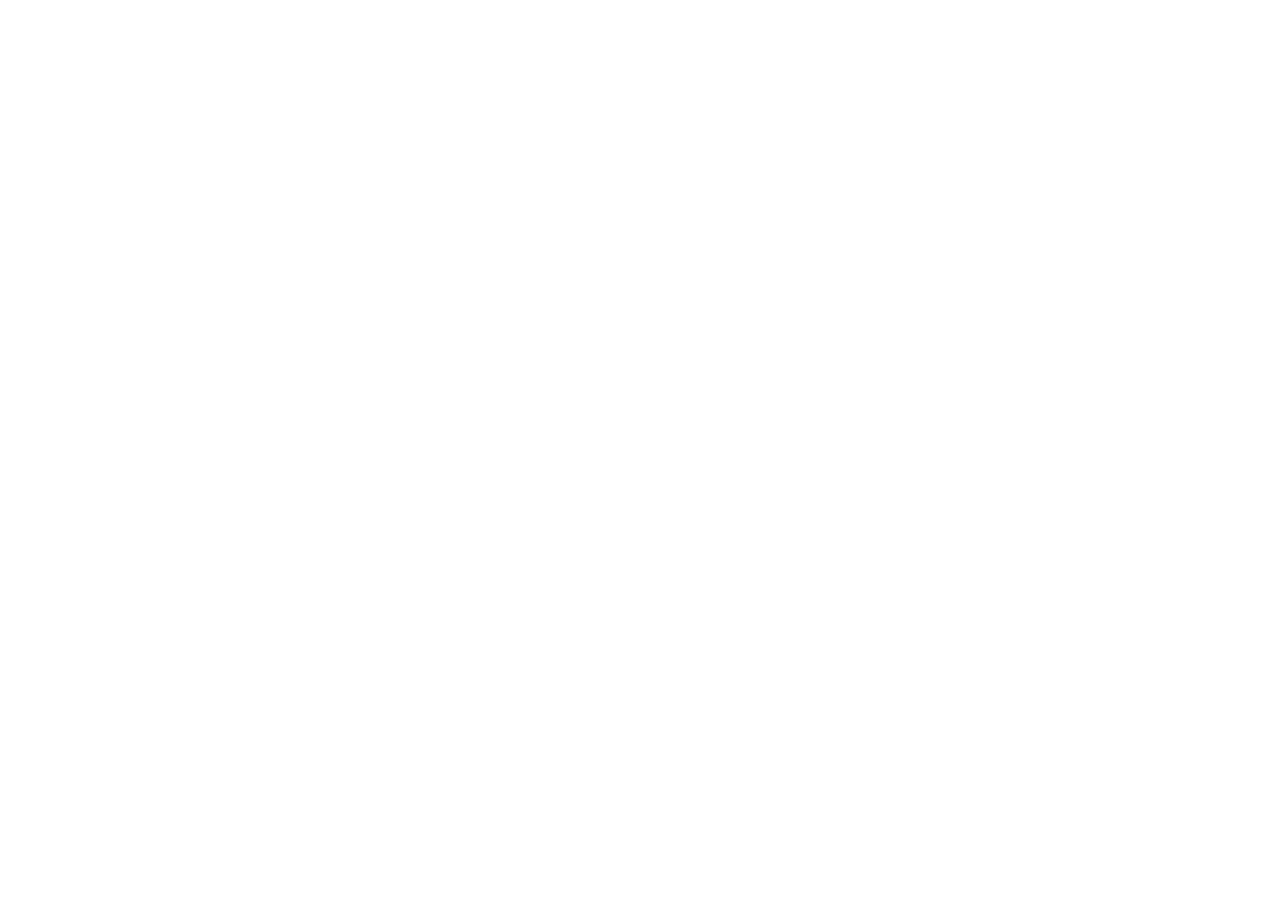
==== login.html @ c689cce9 "index" ====
<!DOCTYPE html>
<html lang="en">
<head>
    <meta charset="UTF-8">
    <meta name="viewport" content="width=device-width, initial-scale=1.0">
    <title>Document</title>
</head>
<body>
    
</body>
</html>
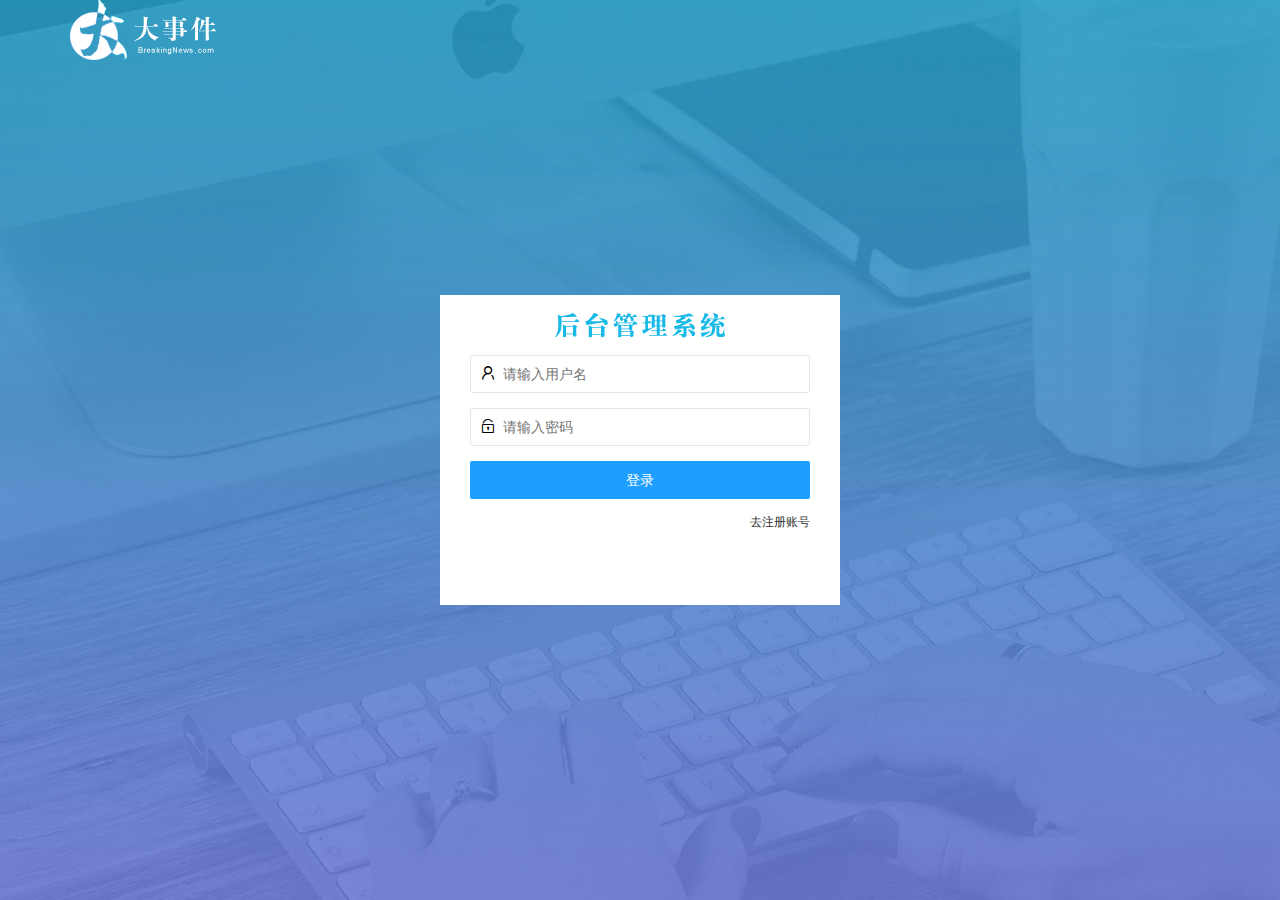
==== commit 3346f9ba: "完成了登录与注册功能" ====
--- a/login.html
+++ b/login.html
@@ -1,11 +1,96 @@
 <!DOCTYPE html>
 <html lang="en">
+
 <head>
     <meta charset="UTF-8">
     <meta name="viewport" content="width=device-width, initial-scale=1.0">
-    <title>Document</title>
+    <title>大事件-登录/注册</title>
+    <!-- 导入layUI文件 -->
+    <link rel="stylesheet" href="./assets/lib/layui/css/layui.css">
+    <!-- 导入自己的css样式 -->
+    <link rel="stylesheet" href="./assets/css/login.css">
+ 
 </head>
+
 <body>
-    
+    <!-- 头部LOGO区域 -->
+    <div class="layui-main">
+        <img src="/assets/images/logo.png" alt="">
+    </div>
+    <!-- 登录注册区域 -->
+    <div class="loginAndRegbox">
+        <div class="title-box"></div>
+        <!-- 登录的div -->
+        <div class="login-box">
+            <!-- 登录的表单 -->
+            <form class="layui-form" id="form_login">
+                <!-- 用户名 -->
+                <div class="layui-form-item">
+                    <i class="layui-icon layui-icon-username"></i>
+                    <input type="text" name="username" required lay-verify="required" placeholder="请输入用户名"
+                        autocomplete="off" class="layui-input" />
+                </div>
+                <!-- 密码 -->
+                <div class="layui-form-item">
+                    <i class="layui-icon layui-icon-password"></i>
+                    <input type="password" name="password" required lay-verify="required|pwd" placeholder="请输入密码"
+                        autocomplete="off" class="layui-input" />
+                </div>
+                <!-- 登录按钮 -->
+                <div class="layui-form-item">
+                    <!-- 注意：表单提交按钮和普通按钮的区别，就是 lay-submit 属性 -->
+                    <button class="layui-btn layui-btn-fluid layui-btn-normal" lay-submit>登录</button>
+                </div>
+                <div class="layui-form-item links">
+                    <a href="javascript:;" id="link_reg">去注册账号</a>
+                </div>
+            </form>
+           
+        </div>
+        <!-- 注册的div -->
+        <div class="reg-box">
+            <!-- 注册的表单 -->
+            <form class="layui-form" id="form_reg">
+                <!-- 用户名 -->
+                <div class="layui-form-item">
+                    <i class="layui-icon layui-icon-username"></i>
+                    <input type="text" name="username" required lay-verify="required" placeholder="请输入用户名"
+                        autocomplete="off" class="layui-input" />
+                </div>
+                <!-- 密码 -->
+                <div class="layui-form-item">
+                    <i class="layui-icon layui-icon-password"></i>
+                    <input type="password" name="password" required lay-verify="required|pwd" placeholder="请输入密码"
+                        autocomplete="off" class="layui-input" />
+                </div>
+                <!-- 确认密码 -->
+                <div class="layui-form-item">
+                    <i class="layui-icon layui-icon-password"></i>
+                    <input type="password" name="repassword" required lay-verify="required|pwd|repwd" placeholder="再次确认密码"
+                        autocomplete="off" class="layui-input" />
+                </div>
+                <!-- 注册按钮 -->
+                <div class="layui-form-item">
+                    <!-- 注意：表单提交按钮和普通按钮的区别，就是 lay-submit 属性 -->
+                    <button class="layui-btn layui-btn-fluid layui-btn-normal" lay-submit>注册</button>
+                </div>
+                <div class="layui-form-item links">
+                    <a href="javascript:;" id="link_login">去登录账号</a>
+                </div>
+            </form>
+            
+
+        </div>
+    </div>
+
+       <!-- 导入jquery文件 -->
+       <script src="./assets/lib/jquery.js"></script>
+       <!-- 导入自己写的js文件 -->
+       <script src="./assets/js/login.js"></script>
+       <!-- 导入layui的js文件 -->
+       <script src="./assets/lib/layui/layui.all.js"></script>
+       <!-- 导入baseAPI.js文件 -->
+       <script src="./assets/js/baseAPI.js"></script>
 </body>
+
 </html>--- a/assets/lib/layui/css/layui.css
+++ b/assets/lib/layui/css/layui.css
@@ -0,0 +1,2 @@
+/** layui-v2.5.5 MIT License By https://www.layui.com */
+ .layui-inline,img{display:inline-block;vertical-align:middle}h1,h2,h3,h4,h5,h6{font-weight:400}.layui-edge,.layui-header,.layui-inline,.layui-main{position:relative}.layui-body,.layui-edge,.layui-elip{overflow:hidden}.layui-btn,.layui-edge,.layui-inline,img{vertical-align:middle}.layui-btn,.layui-disabled,.layui-icon,.layui-unselect{-moz-user-select:none;-webkit-user-select:none;-ms-user-select:none}.layui-elip,.layui-form-checkbox span,.layui-form-pane .layui-form-label{text-overflow:ellipsis;white-space:nowrap}.layui-breadcrumb,.layui-tree-btnGroup{visibility:hidden}blockquote,body,button,dd,div,dl,dt,form,h1,h2,h3,h4,h5,h6,input,li,ol,p,pre,td,textarea,th,ul{margin:0;padding:0;-webkit-tap-highlight-color:rgba(0,0,0,0)}a:active,a:hover{outline:0}img{border:none}li{list-style:none}table{border-collapse:collapse;border-spacing:0}h4,h5,h6{font-size:100%}button,input,optgroup,option,select,textarea{font-family:inherit;font-size:inherit;font-style:inherit;font-weight:inherit;outline:0}pre{white-space:pre-wrap;white-space:-moz-pre-wrap;white-space:-pre-wrap;white-space:-o-pre-wrap;word-wrap:break-word}body{line-height:24px;font:14px Helvetica Neue,Helvetica,PingFang SC,Tahoma,Arial,sans-serif}hr{height:1px;margin:10px 0;border:0;clear:both}a{color:#333;text-decoration:none}a:hover{color:#777}a cite{font-style:normal;*cursor:pointer}.layui-border-box,.layui-border-box *{box-sizing:border-box}.layui-box,.layui-box *{box-sizing:content-box}.layui-clear{clear:both;*zoom:1}.layui-clear:after{content:'\20';clear:both;*zoom:1;display:block;height:0}.layui-inline{*display:inline;*zoom:1}.layui-edge{display:inline-block;width:0;height:0;border-width:6px;border-style:dashed;border-color:transparent}.layui-edge-top{top:-4px;border-bottom-color:#999;border-bottom-style:solid}.layui-edge-right{border-left-color:#999;border-left-style:solid}.layui-edge-bottom{top:2px;border-top-color:#999;border-top-style:solid}.layui-edge-left{border-right-color:#999;border-right-style:solid}.layui-disabled,.layui-disabled:hover{color:#d2d2d2!important;cursor:not-allowed!important}.layui-circle{border-radius:100%}.layui-show{display:block!important}.layui-hide{display:none!important}@font-face{font-family:layui-icon;src:url(../font/iconfont.eot?v=250);src:url(../font/iconfont.eot?v=250#iefix) format('embedded-opentype'),url(../font/iconfont.woff2?v=250) format('woff2'),url(../font/iconfont.woff?v=250) format('woff'),url(../font/iconfont.ttf?v=250) format('truetype'),url(../font/iconfont.svg?v=250#layui-icon) format('svg')}.layui-icon{font-family:layui-icon!important;font-size:16px;font-style:normal;-webkit-font-smoothing:antialiased;-moz-osx-font-smoothing:grayscale}.layui-icon-reply-fill:before{content:"\e611"}.layui-icon-set-fill:before{content:"\e614"}.layui-icon-menu-fill:before{content:"\e60f"}.layui-icon-search:before{content:"\e615"}.layui-icon-share:before{content:"\e641"}.layui-icon-set-sm:before{content:"\e620"}.layui-icon-engine:before{content:"\e628"}.layui-icon-close:before{content:"\1006"}.layui-icon-close-fill:before{content:"\1007"}.layui-icon-chart-screen:before{content:"\e629"}.layui-icon-star:before{content:"\e600"}.layui-icon-circle-dot:before{content:"\e617"}.layui-icon-chat:before{content:"\e606"}.layui-icon-release:before{content:"\e609"}.layui-icon-list:before{content:"\e60a"}.layui-icon-chart:before{content:"\e62c"}.layui-icon-ok-circle:before{content:"\1005"}.layui-icon-layim-theme:before{content:"\e61b"}.layui-icon-table:before{content:"\e62d"}.layui-icon-right:before{content:"\e602"}.layui-icon-left:before{content:"\e603"}.layui-icon-cart-simple:before{content:"\e698"}.layui-icon-face-cry:before{content:"\e69c"}.layui-icon-face-smile:before{content:"\e6af"}.layui-icon-survey:before{content:"\e6b2"}.layui-icon-tree:before{content:"\e62e"}.layui-icon-upload-circle:before{content:"\e62f"}.layui-icon-add-circle:before{content:"\e61f"}.layui-icon-download-circle:before{content:"\e601"}.layui-icon-templeate-1:before{content:"\e630"}.layui-icon-util:before{content:"\e631"}.layui-icon-face-surprised:before{content:"\e664"}.layui-icon-edit:before{content:"\e642"}.layui-icon-speaker:before{content:"\e645"}.layui-icon-down:before{content:"\e61a"}.layui-icon-file:before{content:"\e621"}.layui-icon-layouts:before{content:"\e632"}.layui-icon-rate-half:before{content:"\e6c9"}.layui-icon-add-circle-fine:before{content:"\e608"}.layui-icon-prev-circle:before{content:"\e633"}.layui-icon-read:before{content:"\e705"}.layui-icon-404:before{content:"\e61c"}.layui-icon-carousel:before{content:"\e634"}.layui-icon-help:before{content:"\e607"}.layui-icon-code-circle:before{content:"\e635"}.layui-icon-water:before{content:"\e636"}.layui-icon-username:before{content:"\e66f"}.layui-icon-find-fill:before{content:"\e670"}.layui-icon-about:before{content:"\e60b"}.layui-icon-location:before{content:"\e715"}.layui-icon-up:before{content:"\e619"}.layui-icon-pause:before{content:"\e651"}.layui-icon-date:before{content:"\e637"}.layui-icon-layim-uploadfile:before{content:"\e61d"}.layui-icon-delete:before{content:"\e640"}.layui-icon-play:before{content:"\e652"}.layui-icon-top:before{content:"\e604"}.layui-icon-friends:before{content:"\e612"}.layui-icon-refresh-3:before{content:"\e9aa"}.layui-icon-ok:before{content:"\e605"}.layui-icon-layer:before{content:"\e638"}.layui-icon-face-smile-fine:before{content:"\e60c"}.layui-icon-dollar:before{content:"\e659"}.layui-icon-group:before{content:"\e613"}.layui-icon-layim-download:before{content:"\e61e"}.layui-icon-picture-fine:before{content:"\e60d"}.layui-icon-link:before{content:"\e64c"}.layui-icon-diamond:before{content:"\e735"}.layui-icon-log:before{content:"\e60e"}.layui-icon-rate-solid:before{content:"\e67a"}.layui-icon-fonts-del:before{content:"\e64f"}.layui-icon-unlink:before{content:"\e64d"}.layui-icon-fonts-clear:before{content:"\e639"}.layui-icon-triangle-r:before{content:"\e623"}.layui-icon-circle:before{content:"\e63f"}.layui-icon-radio:before{content:"\e643"}.layui-icon-align-center:before{content:"\e647"}.layui-icon-align-right:before{content:"\e648"}.layui-icon-align-left:before{content:"\e649"}.layui-icon-loading-1:before{content:"\e63e"}.layui-icon-return:before{content:"\e65c"}.layui-icon-fonts-strong:before{content:"\e62b"}.layui-icon-upload:before{content:"\e67c"}.layui-icon-dialogue:before{content:"\e63a"}.layui-icon-video:before{content:"\e6ed"}.layui-icon-headset:before{content:"\e6fc"}.layui-icon-cellphone-fine:before{content:"\e63b"}.layui-icon-add-1:before{content:"\e654"}.layui-icon-face-smile-b:before{content:"\e650"}.layui-icon-fonts-html:before{content:"\e64b"}.layui-icon-form:before{content:"\e63c"}.layui-icon-cart:before{content:"\e657"}.layui-icon-camera-fill:before{content:"\e65d"}.layui-icon-tabs:before{content:"\e62a"}.layui-icon-fonts-code:before{content:"\e64e"}.layui-icon-fire:before{content:"\e756"}.layui-icon-set:before{content:"\e716"}.layui-icon-fonts-u:before{content:"\e646"}.layui-icon-triangle-d:before{content:"\e625"}.layui-icon-tips:before{content:"\e702"}.layui-icon-picture:before{content:"\e64a"}.layui-icon-more-vertical:before{content:"\e671"}.layui-icon-flag:before{content:"\e66c"}.layui-icon-loading:before{content:"\e63d"}.layui-icon-fonts-i:before{content:"\e644"}.layui-icon-refresh-1:before{content:"\e666"}.layui-icon-rmb:before{content:"\e65e"}.layui-icon-home:before{content:"\e68e"}.layui-icon-user:before{content:"\e770"}.layui-icon-notice:before{content:"\e667"}.layui-icon-login-weibo:before{content:"\e675"}.layui-icon-voice:before{content:"\e688"}.layui-icon-upload-drag:before{content:"\e681"}.layui-icon-login-qq:before{content:"\e676"}.layui-icon-snowflake:before{content:"\e6b1"}.layui-icon-file-b:before{content:"\e655"}.layui-icon-template:before{content:"\e663"}.layui-icon-auz:before{content:"\e672"}.layui-icon-console:before{content:"\e665"}.layui-icon-app:before{content:"\e653"}.layui-icon-prev:before{content:"\e65a"}.layui-icon-website:before{content:"\e7ae"}.layui-icon-next:before{content:"\e65b"}.layui-icon-component:before{content:"\e857"}.layui-icon-more:before{content:"\e65f"}.layui-icon-login-wechat:before{content:"\e677"}.layui-icon-shrink-right:before{content:"\e668"}.layui-icon-spread-left:before{content:"\e66b"}.layui-icon-camera:before{content:"\e660"}.layui-icon-note:before{content:"\e66e"}.layui-icon-refresh:before{content:"\e669"}.layui-icon-female:before{content:"\e661"}.layui-icon-male:before{content:"\e662"}.layui-icon-password:before{content:"\e673"}.layui-icon-senior:before{content:"\e674"}.layui-icon-theme:before{content:"\e66a"}.layui-icon-tread:before{content:"\e6c5"}.layui-icon-praise:before{content:"\e6c6"}.layui-icon-star-fill:before{content:"\e658"}.layui-icon-rate:before{content:"\e67b"}.layui-icon-template-1:before{content:"\e656"}.layui-icon-vercode:before{content:"\e679"}.layui-icon-cellphone:before{content:"\e678"}.layui-icon-screen-full:before{content:"\e622"}.layui-icon-screen-restore:before{content:"\e758"}.layui-icon-cols:before{content:"\e610"}.layui-icon-export:before{content:"\e67d"}.layui-icon-print:before{content:"\e66d"}.layui-icon-slider:before{content:"\e714"}.layui-icon-addition:before{content:"\e624"}.layui-icon-subtraction:before{content:"\e67e"}.layui-icon-service:before{content:"\e626"}.layui-icon-transfer:before{content:"\e691"}.layui-main{width:1140px;margin:0 auto}.layui-header{z-index:1000;height:60px}.layui-header a:hover{transition:all .5s;-webkit-transition:all .5s}.layui-side{position:fixed;left:0;top:0;bottom:0;z-index:999;width:200px;overflow-x:hidden}.layui-side-scroll{position:relative;width:220px;height:100%;overflow-x:hidden}.layui-body{position:absolute;left:200px;right:0;top:0;bottom:0;z-index:998;width:auto;overflow-y:auto;box-sizing:border-box}.layui-layout-body{overflow:hidden}.layui-layout-admin .layui-header{background-color:#23262E}.layui-layout-admin .layui-side{top:60px;width:200px;overflow-x:hidden}.layui-layout-admin .layui-body{position:fixed;top:60px;bottom:44px}.layui-layout-admin .layui-main{width:auto;margin:0 15px}.layui-layout-admin .layui-footer{position:fixed;left:200px;right:0;bottom:0;height:44px;line-height:44px;padding:0 15px;background-color:#eee}.layui-layout-admin .layui-logo{position:absolute;left:0;top:0;width:200px;height:100%;line-height:60px;text-align:center;color:#009688;font-size:16px}.layui-layout-admin .layui-header .layui-nav{background:0 0}.layui-layout-left{position:absolute!important;left:200px;top:0}.layui-layout-right{position:absolute!important;right:0;top:0}.layui-container{position:relative;margin:0 auto;padding:0 15px;box-sizing:border-box}.layui-fluid{position:relative;margin:0 auto;padding:0 15px}.layui-row:after,.layui-row:before{content:'';display:block;clear:both}.layui-col-lg1,.layui-col-lg10,.layui-col-lg11,.layui-col-lg12,.layui-col-lg2,.layui-col-lg3,.layui-col-lg4,.layui-col-lg5,.layui-col-lg6,.layui-col-lg7,.layui-col-lg8,.layui-col-lg9,.layui-col-md1,.layui-col-md10,.layui-col-md11,.layui-col-md12,.layui-col-md2,.layui-col-md3,.layui-col-md4,.layui-col-md5,.layui-col-md6,.layui-col-md7,.layui-col-md8,.layui-col-md9,.layui-col-sm1,.layui-col-sm10,.layui-col-sm11,.layui-col-sm12,.layui-col-sm2,.layui-col-sm3,.layui-col-sm4,.layui-col-sm5,.layui-col-sm6,.layui-col-sm7,.layui-col-sm8,.layui-col-sm9,.layui-col-xs1,.layui-col-xs10,.layui-col-xs11,.layui-col-xs12,.layui-col-xs2,.layui-col-xs3,.layui-col-xs4,.layui-col-xs5,.layui-col-xs6,.layui-col-xs7,.layui-col-xs8,.layui-col-xs9{position:relative;display:block;box-sizing:border-box}.layui-col-xs1,.layui-col-xs10,.layui-col-xs11,.layui-col-xs12,.layui-col-xs2,.layui-col-xs3,.layui-col-xs4,.layui-col-xs5,.layui-col-xs6,.layui-col-xs7,.layui-col-xs8,.layui-col-xs9{float:left}.layui-col-xs1{width:8.33333333%}.layui-col-xs2{width:16.66666667%}.layui-col-xs3{width:25%}.layui-col-xs4{width:33.33333333%}.layui-col-xs5{width:41.66666667%}.layui-col-xs6{width:50%}.layui-col-xs7{width:58.33333333%}.layui-col-xs8{width:66.66666667%}.layui-col-xs9{width:75%}.layui-col-xs10{width:83.33333333%}.layui-col-xs11{width:91.66666667%}.layui-col-xs12{width:100%}.layui-col-xs-offset1{margin-left:8.33333333%}.layui-col-xs-offset2{margin-left:16.66666667%}.layui-col-xs-offset3{margin-left:25%}.layui-col-xs-offset4{margin-left:33.33333333%}.layui-col-xs-offset5{margin-left:41.66666667%}.layui-col-xs-offset6{margin-left:50%}.layui-col-xs-offset7{margin-left:58.33333333%}.layui-col-xs-offset8{margin-left:66.66666667%}.layui-col-xs-offset9{margin-left:75%}.layui-col-xs-offset10{margin-left:83.33333333%}.layui-col-xs-offset11{margin-left:91.66666667%}.layui-col-xs-offset12{margin-left:100%}@media screen and (max-width:768px){.layui-hide-xs{display:none!important}.layui-show-xs-block{display:block!important}.layui-show-xs-inline{display:inline!important}.layui-show-xs-inline-block{display:inline-block!important}}@media screen and (min-width:768px){.layui-container{width:750px}.layui-hide-sm{display:none!important}.layui-show-sm-block{display:block!important}.layui-show-sm-inline{display:inline!important}.layui-show-sm-inline-block{display:inline-block!important}.layui-col-sm1,.layui-col-sm10,.layui-col-sm11,.layui-col-sm12,.layui-col-sm2,.layui-col-sm3,.layui-col-sm4,.layui-col-sm5,.layui-col-sm6,.layui-col-sm7,.layui-col-sm8,.layui-col-sm9{float:left}.layui-col-sm1{width:8.33333333%}.layui-col-sm2{width:16.66666667%}.layui-col-sm3{width:25%}.layui-col-sm4{width:33.33333333%}.layui-col-sm5{width:41.66666667%}.layui-col-sm6{width:50%}.layui-col-sm7{width:58.33333333%}.layui-col-sm8{width:66.66666667%}.layui-col-sm9{width:75%}.layui-col-sm10{width:83.33333333%}.layui-col-sm11{width:91.66666667%}.layui-col-sm12{width:100%}.layui-col-sm-offset1{margin-left:8.33333333%}.layui-col-sm-offset2{margin-left:16.66666667%}.layui-col-sm-offset3{margin-left:25%}.layui-col-sm-offset4{margin-left:33.33333333%}.layui-col-sm-offset5{margin-left:41.66666667%}.layui-col-sm-offset6{margin-left:50%}.layui-col-sm-offset7{margin-left:58.33333333%}.layui-col-sm-offset8{margin-left:66.66666667%}.layui-col-sm-offset9{margin-left:75%}.layui-col-sm-offset10{margin-left:83.33333333%}.layui-col-sm-offset11{margin-left:91.66666667%}.layui-col-sm-offset12{margin-left:100%}}@media screen and (min-width:992px){.layui-container{width:970px}.layui-hide-md{display:none!important}.layui-show-md-block{display:block!important}.layui-show-md-inline{display:inline!important}.layui-show-md-inline-block{display:inline-block!important}.layui-col-md1,.layui-col-md10,.layui-col-md11,.layui-col-md12,.layui-col-md2,.layui-col-md3,.layui-col-md4,.layui-col-md5,.layui-col-md6,.layui-col-md7,.layui-col-md8,.layui-col-md9{float:left}.layui-col-md1{width:8.33333333%}.layui-col-md2{width:16.66666667%}.layui-col-md3{width:25%}.layui-col-md4{width:33.33333333%}.layui-col-md5{width:41.66666667%}.layui-col-md6{width:50%}.layui-col-md7{width:58.33333333%}.layui-col-md8{width:66.66666667%}.layui-col-md9{width:75%}.layui-col-md10{width:83.33333333%}.layui-col-md11{width:91.66666667%}.layui-col-md12{width:100%}.layui-col-md-offset1{margin-left:8.33333333%}.layui-col-md-offset2{margin-left:16.66666667%}.layui-col-md-offset3{margin-left:25%}.layui-col-md-offset4{margin-left:33.33333333%}.layui-col-md-offset5{margin-left:41.66666667%}.layui-col-md-offset6{margin-left:50%}.layui-col-md-offset7{margin-left:58.33333333%}.layui-col-md-offset8{margin-left:66.66666667%}.layui-col-md-offset9{margin-left:75%}.layui-col-md-offset10{margin-left:83.33333333%}.layui-col-md-offset11{margin-left:91.66666667%}.layui-col-md-offset12{margin-left:100%}}@media screen and (min-width:1200px){.layui-container{width:1170px}.layui-hide-lg{display:none!important}.layui-show-lg-block{display:block!important}.layui-show-lg-inline{display:inline!important}.layui-show-lg-inline-block{display:inline-block!important}.layui-col-lg1,.layui-col-lg10,.layui-col-lg11,.layui-col-lg12,.layui-col-lg2,.layui-col-lg3,.layui-col-lg4,.layui-col-lg5,.layui-col-lg6,.layui-col-lg7,.layui-col-lg8,.layui-col-lg9{float:left}.layui-col-lg1{width:8.33333333%}.layui-col-lg2{width:16.66666667%}.layui-col-lg3{width:25%}.layui-col-lg4{width:33.33333333%}.layui-col-lg5{width:41.66666667%}.layui-col-lg6{width:50%}.layui-col-lg7{width:58.33333333%}.layui-col-lg8{width:66.66666667%}.layui-col-lg9{width:75%}.layui-col-lg10{width:83.33333333%}.layui-col-lg11{width:91.66666667%}.layui-col-lg12{width:100%}.layui-col-lg-offset1{margin-left:8.33333333%}.layui-col-lg-offset2{margin-left:16.66666667%}.layui-col-lg-offset3{margin-left:25%}.layui-col-lg-offset4{margin-left:33.33333333%}.layui-col-lg-offset5{margin-left:41.66666667%}.layui-col-lg-offset6{margin-left:50%}.layui-col-lg-offset7{margin-left:58.33333333%}.layui-col-lg-offset8{margin-left:66.66666667%}.layui-col-lg-offset9{margin-left:75%}.layui-col-lg-offset10{margin-left:83.33333333%}.layui-col-lg-offset11{margin-left:91.66666667%}.layui-col-lg-offset12{margin-left:100%}}.layui-col-space1{margin:-.5px}.layui-col-space1>*{padding:.5px}.layui-col-space3{margin:-1.5px}.layui-col-space3>*{padding:1.5px}.layui-col-space5{margin:-2.5px}.layui-col-space5>*{padding:2.5px}.layui-col-space8{margin:-3.5px}.layui-col-space8>*{padding:3.5px}.layui-col-space10{margin:-5px}.layui-col-space10>*{padding:5px}.layui-col-space12{margin:-6px}.layui-col-space12>*{padding:6px}.layui-col-space15{margin:-7.5px}.layui-col-space15>*{padding:7.5px}.layui-col-space18{margin:-9px}.layui-col-space18>*{padding:9px}.layui-col-space20{margin:-10px}.layui-col-space20>*{padding:10px}.layui-col-space22{margin:-11px}.layui-col-space22>*{padding:11px}.layui-col-space25{margin:-12.5px}.layui-col-space25>*{padding:12.5px}.layui-col-space30{margin:-15px}.layui-col-space30>*{padding:15px}.layui-btn,.layui-input,.layui-select,.layui-textarea,.layui-upload-button{outline:0;-webkit-appearance:none;transition:all .3s;-webkit-transition:all .3s;box-sizing:border-box}.layui-elem-quote{margin-bottom:10px;padding:15px;line-height:22px;border-left:5px solid #009688;border-radius:0 2px 2px 0;background-color:#f2f2f2}.layui-quote-nm{border-style:solid;border-width:1px 1px 1px 5px;background:0 0}.layui-elem-field{margin-bottom:10px;padding:0;border-width:1px;border-style:solid}.layui-elem-field legend{margin-left:20px;padding:0 10px;font-size:20px;font-weight:300}.layui-field-title{margin:10px 0 20px;border-width:1px 0 0}.layui-field-box{padding:10px 15px}.layui-field-title .layui-field-box{padding:10px 0}.layui-progress{position:relative;height:6px;border-radius:20px;background-color:#e2e2e2}.layui-progress-bar{position:absolute;left:0;top:0;width:0;max-width:100%;height:6px;border-radius:20px;text-align:right;background-color:#5FB878;transition:all .3s;-webkit-transition:all .3s}.layui-progress-big,.layui-progress-big .layui-progress-bar{height:18px;line-height:18px}.layui-progress-text{position:relative;top:-20px;line-height:18px;font-size:12px;color:#666}.layui-progress-big .layui-progress-text{position:static;padding:0 10px;color:#fff}.layui-collapse{border-width:1px;border-style:solid;border-radius:2px}.layui-colla-content,.layui-colla-item{border-top-width:1px;border-top-style:solid}.layui-colla-item:first-child{border-top:none}.layui-colla-title{position:relative;height:42px;line-height:42px;padding:0 15px 0 35px;color:#333;background-color:#f2f2f2;cursor:pointer;font-size:14px;overflow:hidden}.layui-colla-content{display:none;padding:10px 15px;line-height:22px;color:#666}.layui-colla-icon{position:absolute;left:15px;top:0;font-size:14px}.layui-card{margin-bottom:15px;border-radius:2px;background-color:#fff;box-shadow:0 1px 2px 0 rgba(0,0,0,.05)}.layui-card:last-child{margin-bottom:0}.layui-card-header{position:relative;height:42px;line-height:42px;padding:0 15px;border-bottom:1px solid #f6f6f6;color:#333;border-radius:2px 2px 0 0;font-size:14px}.layui-bg-black,.layui-bg-blue,.layui-bg-cyan,.layui-bg-green,.layui-bg-orange,.layui-bg-red{color:#fff!important}.layui-card-body{position:relative;padding:10px 15px;line-height:24px}.layui-card-body[pad15]{padding:15px}.layui-card-body[pad20]{padding:20px}.layui-card-body .layui-table{margin:5px 0}.layui-card .layui-tab{margin:0}.layui-panel-window{position:relative;padding:15px;border-radius:0;border-top:5px solid #E6E6E6;background-color:#fff}.layui-auxiliar-moving{position:fixed;left:0;right:0;top:0;bottom:0;width:100%;height:100%;background:0 0;z-index:9999999999}.layui-form-label,.layui-form-mid,.layui-form-select,.layui-input-block,.layui-input-inline,.layui-textarea{position:relative}.layui-bg-red{background-color:#FF5722!important}.layui-bg-orange{background-color:#FFB800!important}.layui-bg-green{background-color:#009688!important}.layui-bg-cyan{background-color:#2F4056!important}.layui-bg-blue{background-color:#1E9FFF!important}.layui-bg-black{background-color:#393D49!important}.layui-bg-gray{background-color:#eee!important;color:#666!important}.layui-badge-rim,.layui-colla-content,.layui-colla-item,.layui-collapse,.layui-elem-field,.layui-form-pane .layui-form-item[pane],.layui-form-pane .layui-form-label,.layui-input,.layui-layedit,.layui-layedit-tool,.layui-quote-nm,.layui-select,.layui-tab-bar,.layui-tab-card,.layui-tab-title,.layui-tab-title .layui-this:after,.layui-textarea{border-color:#e6e6e6}.layui-timeline-item:before,hr{background-color:#e6e6e6}.layui-text{line-height:22px;font-size:14px;color:#666}.layui-text h1,.layui-text h2,.layui-text h3{font-weight:500;color:#333}.layui-text h1{font-size:30px}.layui-text h2{font-size:24px}.layui-text h3{font-size:18px}.layui-text a:not(.layui-btn){color:#01AAED}.layui-text a:not(.layui-btn):hover{text-decoration:underline}.layui-text ul{padding:5px 0 5px 15px}.layui-text ul li{margin-top:5px;list-style-type:disc}.layui-text em,.layui-word-aux{color:#999!important;padding:0 5px!important}.layui-btn{display:inline-block;height:38px;line-height:38px;padding:0 18px;background-color:#009688;color:#fff;white-space:nowrap;text-align:center;font-size:14px;border:none;border-radius:2px;cursor:pointer}.layui-btn:hover{opacity:.8;filter:alpha(opacity=80);color:#fff}.layui-btn:active{opacity:1;filter:alpha(opacity=100)}.layui-btn+.layui-btn{margin-left:10px}.layui-btn-container{font-size:0}.layui-btn-container .layui-btn{margin-right:10px;margin-bottom:10px}.layui-btn-container .layui-btn+.layui-btn{margin-left:0}.layui-table .layui-btn-container .layui-btn{margin-bottom:9px}.layui-btn-radius{border-radius:100px}.layui-btn .layui-icon{margin-right:3px;font-size:18px;vertical-align:bottom;vertical-align:middle\9}.layui-btn-primary{border:1px solid #C9C9C9;background-color:#fff;color:#555}.layui-btn-primary:hover{border-color:#009688;color:#333}.layui-btn-normal{background-color:#1E9FFF}.layui-btn-warm{background-color:#FFB800}.layui-btn-danger{background-color:#FF5722}.layui-btn-checked{background-color:#5FB878}.layui-btn-disabled,.layui-btn-disabled:active,.layui-btn-disabled:hover{border:1px solid #e6e6e6;background-color:#FBFBFB;color:#C9C9C9;cursor:not-allowed;opacity:1}.layui-btn-lg{height:44px;line-height:44px;padding:0 25px;font-size:16px}.layui-btn-sm{height:30px;line-height:30px;padding:0 10px;font-size:12px}.layui-btn-sm i{font-size:16px!important}.layui-btn-xs{height:22px;line-height:22px;padding:0 5px;font-size:12px}.layui-btn-xs i{font-size:14px!important}.layui-btn-group{display:inline-block;vertical-align:middle;font-size:0}.layui-btn-group .layui-btn{margin-left:0!important;margin-right:0!important;border-left:1px solid rgba(255,255,255,.5);border-radius:0}.layui-btn-group .layui-btn-primary{border-left:none}.layui-btn-group .layui-btn-primary:hover{border-color:#C9C9C9;color:#009688}.layui-btn-group .layui-btn:first-child{border-left:none;border-radius:2px 0 0 2px}.layui-btn-group .layui-btn-primary:first-child{border-left:1px solid #c9c9c9}.layui-btn-group .layui-btn:last-child{border-radius:0 2px 2px 0}.layui-btn-group .layui-btn+.layui-btn{margin-left:0}.layui-btn-group+.layui-btn-group{margin-left:10px}.layui-btn-fluid{width:100%}.layui-input,.layui-select,.layui-textarea{height:38px;line-height:1.3;line-height:38px\9;border-width:1px;border-style:solid;background-color:#fff;border-radius:2px}.layui-input::-webkit-input-placeholder,.layui-select::-webkit-input-placeholder,.layui-textarea::-webkit-input-placeholder{line-height:1.3}.layui-input,.layui-textarea{display:block;width:100%;padding-left:10px}.layui-input:hover,.layui-textarea:hover{border-color:#D2D2D2!important}.layui-input:focus,.layui-textarea:focus{border-color:#C9C9C9!important}.layui-textarea{min-height:100px;height:auto;line-height:20px;padding:6px 10px;resize:vertical}.layui-select{padding:0 10px}.layui-form input[type=checkbox],.layui-form input[type=radio],.layui-form select{display:none}.layui-form [lay-ignore]{display:initial}.layui-form-item{margin-bottom:15px;clear:both;*zoom:1}.layui-form-item:after{content:'\20';clear:both;*zoom:1;display:block;height:0}.layui-form-label{float:left;display:block;padding:9px 15px;width:80px;font-weight:400;line-height:20px;text-align:right}.layui-form-label-col{display:block;float:none;padding:9px 0;line-height:20px;text-align:left}.layui-form-item .layui-inline{margin-bottom:5px;margin-right:10px}.layui-input-block{margin-left:110px;min-height:36px}.layui-input-inline{display:inline-block;vertical-align:middle}.layui-form-item .layui-input-inline{float:left;width:190px;margin-right:10px}.layui-form-text .layui-input-inline{width:auto}.layui-form-mid{float:left;display:block;padding:9px 0!important;line-height:20px;margin-right:10px}.layui-form-danger+.layui-form-select .layui-input,.layui-form-danger:focus{border-color:#FF5722!important}.layui-form-select .layui-input{padding-right:30px;cursor:pointer}.layui-form-select .layui-edge{position:absolute;right:10px;top:50%;margin-top:-3px;cursor:pointer;border-width:6px;border-top-color:#c2c2c2;border-top-style:solid;transition:all .3s;-webkit-transition:all .3s}.layui-form-select dl{display:none;position:absolute;left:0;top:42px;padding:5px 0;z-index:899;min-width:100%;border:1px solid #d2d2d2;max-height:300px;overflow-y:auto;background-color:#fff;border-radius:2px;box-shadow:0 2px 4px rgba(0,0,0,.12);box-sizing:border-box}.layui-form-select dl dd,.layui-form-select dl dt{padding:0 10px;line-height:36px;white-space:nowrap;overflow:hidden;text-overflow:ellipsis}.layui-form-select dl dt{font-size:12px;color:#999}.layui-form-select dl dd{cursor:pointer}.layui-form-select dl dd:hover{background-color:#f2f2f2;-webkit-transition:.5s all;transition:.5s all}.layui-form-select .layui-select-group dd{padding-left:20px}.layui-form-select dl dd.layui-select-tips{padding-left:10px!important;color:#999}.layui-form-select dl dd.layui-this{background-color:#5FB878;color:#fff}.layui-form-checkbox,.layui-form-select dl dd.layui-disabled{background-color:#fff}.layui-form-selected dl{display:block}.layui-form-checkbox,.layui-form-checkbox *,.layui-form-switch{display:inline-block;vertical-align:middle}.layui-form-selected .layui-edge{margin-top:-9px;-webkit-transform:rotate(180deg);transform:rotate(180deg);margin-top:-3px\9}:root .layui-form-selected .layui-edge{margin-top:-9px\0/IE9}.layui-form-selectup dl{top:auto;bottom:42px}.layui-select-none{margin:5px 0;text-align:center;color:#999}.layui-select-disabled .layui-disabled{border-color:#eee!important}.layui-select-disabled .layui-edge{border-top-color:#d2d2d2}.layui-form-checkbox{position:relative;height:30px;line-height:30px;margin-right:10px;padding-right:30px;cursor:pointer;font-size:0;-webkit-transition:.1s linear;transition:.1s linear;box-sizing:border-box}.layui-form-checkbox span{padding:0 10px;height:100%;font-size:14px;border-radius:2px 0 0 2px;background-color:#d2d2d2;color:#fff;overflow:hidden}.layui-form-checkbox:hover span{background-color:#c2c2c2}.layui-form-checkbox i{position:absolute;right:0;top:0;width:30px;height:28px;border:1px solid #d2d2d2;border-left:none;border-radius:0 2px 2px 0;color:#fff;font-size:20px;text-align:center}.layui-form-checkbox:hover i{border-color:#c2c2c2;color:#c2c2c2}.layui-form-checked,.layui-form-checked:hover{border-color:#5FB878}.layui-form-checked span,.layui-form-checked:hover span{background-color:#5FB878}.layui-form-checked i,.layui-form-checked:hover i{color:#5FB878}.layui-form-item .layui-form-checkbox{margin-top:4px}.layui-form-checkbox[lay-skin=primary]{height:auto!important;line-height:normal!important;min-width:18px;min-height:18px;border:none!important;margin-right:0;padding-left:28px;padding-right:0;background:0 0}.layui-form-checkbox[lay-skin=primary] span{padding-left:0;padding-right:15px;line-height:18px;background:0 0;color:#666}.layui-form-checkbox[lay-skin=primary] i{right:auto;left:0;width:16px;height:16px;line-height:16px;border:1px solid #d2d2d2;font-size:12px;border-radius:2px;background-color:#fff;-webkit-transition:.1s linear;transition:.1s linear}.layui-form-checkbox[lay-skin=primary]:hover i{border-color:#5FB878;color:#fff}.layui-form-checked[lay-skin=primary] i{border-color:#5FB878!important;background-color:#5FB878;color:#fff}.layui-checkbox-disbaled[lay-skin=primary] span{background:0 0!important;color:#c2c2c2}.layui-checkbox-disbaled[lay-skin=primary]:hover i{border-color:#d2d2d2}.layui-form-item .layui-form-checkbox[lay-skin=primary]{margin-top:10px}.layui-form-switch{position:relative;height:22px;line-height:22px;min-width:35px;padding:0 5px;margin-top:8px;border:1px solid #d2d2d2;border-radius:20px;cursor:pointer;background-color:#fff;-webkit-transition:.1s linear;transition:.1s linear}.layui-form-switch i{position:absolute;left:5px;top:3px;width:16px;height:16px;border-radius:20px;background-color:#d2d2d2;-webkit-transition:.1s linear;transition:.1s linear}.layui-form-switch em{position:relative;top:0;width:25px;margin-left:21px;padding:0!important;text-align:center!important;color:#999!important;font-style:normal!important;font-size:12px}.layui-form-onswitch{border-color:#5FB878;background-color:#5FB878}.layui-checkbox-disbaled,.layui-checkbox-disbaled i{border-color:#e2e2e2!important}.layui-form-onswitch i{left:100%;margin-left:-21px;background-color:#fff}.layui-form-onswitch em{margin-left:5px;margin-right:21px;color:#fff!important}.layui-checkbox-disbaled span{background-color:#e2e2e2!important}.layui-checkbox-disbaled:hover i{color:#fff!important}[lay-radio]{display:none}.layui-form-radio,.layui-form-radio *{display:inline-block;vertical-align:middle}.layui-form-radio{line-height:28px;margin:6px 10px 0 0;padding-right:10px;cursor:pointer;font-size:0}.layui-form-radio *{font-size:14px}.layui-form-radio>i{margin-right:8px;font-size:22px;color:#c2c2c2}.layui-form-radio>i:hover,.layui-form-radioed>i{color:#5FB878}.layui-radio-disbaled>i{color:#e2e2e2!important}.layui-form-pane .layui-form-label{width:110px;padding:8px 15px;height:38px;line-height:20px;border-width:1px;border-style:solid;border-radius:2px 0 0 2px;text-align:center;background-color:#FBFBFB;overflow:hidden;box-sizing:border-box}.layui-form-pane .layui-input-inline{margin-left:-1px}.layui-form-pane .layui-input-block{margin-left:110px;left:-1px}.layui-form-pane .layui-input{border-radius:0 2px 2px 0}.layui-form-pane .layui-form-text .layui-form-label{float:none;width:100%;border-radius:2px;box-sizing:border-box;text-align:left}.layui-form-pane .layui-form-text .layui-input-inline{display:block;margin:0;top:-1px;clear:both}.layui-form-pane .layui-form-text .layui-input-block{margin:0;left:0;top:-1px}.layui-form-pane .layui-form-text .layui-textarea{min-height:100px;border-radius:0 0 2px 2px}.layui-form-pane .layui-form-checkbox{margin:4px 0 4px 10px}.layui-form-pane .layui-form-radio,.layui-form-pane .layui-form-switch{margin-top:6px;margin-left:10px}.layui-form-pane .layui-form-item[pane]{position:relative;border-width:1px;border-style:solid}.layui-form-pane .layui-form-item[pane] .layui-form-label{position:absolute;left:0;top:0;height:100%;border-width:0 1px 0 0}.layui-form-pane .layui-form-item[pane] .layui-input-inline{margin-left:110px}@media screen and (max-width:450px){.layui-form-item .layui-form-label{text-overflow:ellipsis;overflow:hidden;white-space:nowrap}.layui-form-item .layui-inline{display:block;margin-right:0;margin-bottom:20px;clear:both}.layui-form-item .layui-inline:after{content:'\20';clear:both;display:block;height:0}.layui-form-item .layui-input-inline{display:block;float:none;left:-3px;width:auto;margin:0 0 10px 112px}.layui-form-item .layui-input-inline+.layui-form-mid{margin-left:110px;top:-5px;padding:0}.layui-form-item .layui-form-checkbox{margin-right:5px;margin-bottom:5px}}.layui-layedit{border-width:1px;border-style:solid;border-radius:2px}.layui-layedit-tool{padding:3px 5px;border-bottom-width:1px;border-bottom-style:solid;font-size:0}.layedit-tool-fixed{position:fixed;top:0;border-top:1px solid #e2e2e2}.layui-layedit-tool .layedit-tool-mid,.layui-layedit-tool .layui-icon{display:inline-block;vertical-align:middle;text-align:center;font-size:14px}.layui-layedit-tool .layui-icon{position:relative;width:32px;height:30px;line-height:30px;margin:3px 5px;color:#777;cursor:pointer;border-radius:2px}.layui-layedit-tool .layui-icon:hover{color:#393D49}.layui-layedit-tool .layui-icon:active{color:#000}.layui-layedit-tool .layedit-tool-active{background-color:#e2e2e2;color:#000}.layui-layedit-tool .layui-disabled,.layui-layedit-tool .layui-disabled:hover{color:#d2d2d2;cursor:not-allowed}.layui-layedit-tool .layedit-tool-mid{width:1px;height:18px;margin:0 10px;background-color:#d2d2d2}.layedit-tool-html{width:50px!important;font-size:30px!important}.layedit-tool-b,.layedit-tool-code,.layedit-tool-help{font-size:16px!important}.layedit-tool-d,.layedit-tool-face,.layedit-tool-image,.layedit-tool-unlink{font-size:18px!important}.layedit-tool-image input{position:absolute;font-size:0;left:0;top:0;width:100%;height:100%;opacity:.01;filter:Alpha(opacity=1);cursor:pointer}.layui-layedit-iframe iframe{display:block;width:100%}#LAY_layedit_code{overflow:hidden}.layui-laypage{display:inline-block;*display:inline;*zoom:1;vertical-align:middle;margin:10px 0;font-size:0}.layui-laypage>a:first-child,.layui-laypage>a:first-child em{border-radius:2px 0 0 2px}.layui-laypage>a:last-child,.layui-laypage>a:last-child em{border-radius:0 2px 2px 0}.layui-laypage>:first-child{margin-left:0!important}.layui-laypage>:last-child{margin-right:0!important}.layui-laypage a,.layui-laypage button,.layui-laypage input,.layui-laypage select,.layui-laypage span{border:1px solid #e2e2e2}.layui-laypage a,.layui-laypage span{display:inline-block;*display:inline;*zoom:1;vertical-align:middle;padding:0 15px;height:28px;line-height:28px;margin:0 -1px 5px 0;background-color:#fff;color:#333;font-size:12px}.layui-flow-more a *,.layui-laypage input,.layui-table-view select[lay-ignore]{display:inline-block}.layui-laypage a:hover{color:#009688}.layui-laypage em{font-style:normal}.layui-laypage .layui-laypage-spr{color:#999;font-weight:700}.layui-laypage a{text-decoration:none}.layui-laypage .layui-laypage-curr{position:relative}.layui-laypage .layui-laypage-curr em{position:relative;color:#fff}.layui-laypage .layui-laypage-curr .layui-laypage-em{position:absolute;left:-1px;top:-1px;padding:1px;width:100%;height:100%;background-color:#009688}.layui-laypage-em{border-radius:2px}.layui-laypage-next em,.layui-laypage-prev em{font-family:Sim sun;font-size:16px}.layui-laypage .layui-laypage-count,.layui-laypage .layui-laypage-limits,.layui-laypage .layui-laypage-refresh,.layui-laypage .layui-laypage-skip{margin-left:10px;margin-right:10px;padding:0;border:none}.layui-laypage .layui-laypage-limits,.layui-laypage .layui-laypage-refresh{vertical-align:top}.layui-laypage .layui-laypage-refresh i{font-size:18px;cursor:pointer}.layui-laypage select{height:22px;padding:3px;border-radius:2px;cursor:pointer}.layui-laypage .layui-laypage-skip{height:30px;line-height:30px;color:#999}.layui-laypage button,.layui-laypage input{height:30px;line-height:30px;border-radius:2px;vertical-align:top;background-color:#fff;box-sizing:border-box}.layui-laypage input{width:40px;margin:0 10px;padding:0 3px;text-align:center}.layui-laypage input:focus,.layui-laypage select:focus{border-color:#009688!important}.layui-laypage button{margin-left:10px;padding:0 10px;cursor:pointer}.layui-table,.layui-table-view{margin:10px 0}.layui-flow-more{margin:10px 0;text-align:center;color:#999;font-size:14px}.layui-flow-more a{height:32px;line-height:32px}.layui-flow-more a *{vertical-align:top}.layui-flow-more a cite{padding:0 20px;border-radius:3px;background-color:#eee;color:#333;font-style:normal}.layui-flow-more a cite:hover{opacity:.8}.layui-flow-more a i{font-size:30px;color:#737383}.layui-table{width:100%;background-color:#fff;color:#666}.layui-table tr{transition:all .3s;-webkit-transition:all .3s}.layui-table th{text-align:left;font-weight:400}.layui-table tbody tr:hover,.layui-table thead tr,.layui-table-click,.layui-table-header,.layui-table-hover,.layui-table-mend,.layui-table-patch,.layui-table-tool,.layui-table-total,.layui-table-total tr,.layui-table[lay-even] tr:nth-child(even){background-color:#f2f2f2}.layui-table td,.layui-table th,.layui-table-col-set,.layui-table-fixed-r,.layui-table-grid-down,.layui-table-header,.layui-table-page,.layui-table-tips-main,.layui-table-tool,.layui-table-total,.layui-table-view,.layui-table[lay-skin=line],.layui-table[lay-skin=row]{border-width:1px;border-style:solid;border-color:#e6e6e6}.layui-table td,.layui-table th{position:relative;padding:9px 15px;min-height:20px;line-height:20px;font-size:14px}.layui-table[lay-skin=line] td,.layui-table[lay-skin=line] th{border-width:0 0 1px}.layui-table[lay-skin=row] td,.layui-table[lay-skin=row] th{border-width:0 1px 0 0}.layui-table[lay-skin=nob] td,.layui-table[lay-skin=nob] th{border:none}.layui-table img{max-width:100px}.layui-table[lay-size=lg] td,.layui-table[lay-size=lg] th{padding:15px 30px}.layui-table-view .layui-table[lay-size=lg] .layui-table-cell{height:40px;line-height:40px}.layui-table[lay-size=sm] td,.layui-table[lay-size=sm] th{font-size:12px;padding:5px 10px}.layui-table-view .layui-table[lay-size=sm] .layui-table-cell{height:20px;line-height:20px}.layui-table[lay-data]{display:none}.layui-table-box{position:relative;overflow:hidden}.layui-table-view .layui-table{position:relative;width:auto;margin:0}.layui-table-view .layui-table[lay-skin=line]{border-width:0 1px 0 0}.layui-table-view .layui-table[lay-skin=row]{border-width:0 0 1px}.layui-table-view .layui-table td,.layui-table-view .layui-table th{padding:5px 0;border-top:none;border-left:none}.layui-table-view .layui-table th.layui-unselect .layui-table-cell span{cursor:pointer}.layui-table-view .layui-table td{cursor:default}.layui-table-view .layui-table td[data-edit=text]{cursor:text}.layui-table-view .layui-form-checkbox[lay-skin=primary] i{width:18px;height:18px}.layui-table-view .layui-form-radio{line-height:0;padding:0}.layui-table-view .layui-form-radio>i{margin:0;font-size:20px}.layui-table-init{position:absolute;left:0;top:0;width:100%;height:100%;text-align:center;z-index:110}.layui-table-init .layui-icon{position:absolute;left:50%;top:50%;margin:-15px 0 0 -15px;font-size:30px;color:#c2c2c2}.layui-table-header{border-width:0 0 1px;overflow:hidden}.layui-table-header .layui-table{margin-bottom:-1px}.layui-table-tool .layui-inline[lay-event]{position:relative;width:26px;height:26px;padding:5px;line-height:16px;margin-right:10px;text-align:center;color:#333;border:1px solid #ccc;cursor:pointer;-webkit-transition:.5s all;transition:.5s all}.layui-table-tool .layui-inline[lay-event]:hover{border:1px solid #999}.layui-table-tool-temp{padding-right:120px}.layui-table-tool-self{position:absolute;right:17px;top:10px}.layui-table-tool .layui-table-tool-self .layui-inline[lay-event]{margin:0 0 0 10px}.layui-table-tool-panel{position:absolute;top:29px;left:-1px;padding:5px 0;min-width:150px;min-height:40px;border:1px solid #d2d2d2;text-align:left;overflow-y:auto;background-color:#fff;box-shadow:0 2px 4px rgba(0,0,0,.12)}.layui-table-cell,.layui-table-tool-panel li{overflow:hidden;text-overflow:ellipsis;white-space:nowrap}.layui-table-tool-panel li{padding:0 10px;line-height:30px;-webkit-transition:.5s all;transition:.5s all}.layui-table-tool-panel li .layui-form-checkbox[lay-skin=primary]{width:100%;padding-left:28px}.layui-table-tool-panel li:hover{background-color:#f2f2f2}.layui-table-tool-panel li .layui-form-checkbox[lay-skin=primary] i{position:absolute;left:0;top:0}.layui-table-tool-panel li .layui-form-checkbox[lay-skin=primary] span{padding:0}.layui-table-tool .layui-table-tool-self .layui-table-tool-panel{left:auto;right:-1px}.layui-table-col-set{position:absolute;right:0;top:0;width:20px;height:100%;border-width:0 0 0 1px;background-color:#fff}.layui-table-sort{width:10px;height:20px;margin-left:5px;cursor:pointer!important}.layui-table-sort .layui-edge{position:absolute;left:5px;border-width:5px}.layui-table-sort .layui-table-sort-asc{top:3px;border-top:none;border-bottom-style:solid;border-bottom-color:#b2b2b2}.layui-table-sort .layui-table-sort-asc:hover{border-bottom-color:#666}.layui-table-sort .layui-table-sort-desc{bottom:5px;border-bottom:none;border-top-style:solid;border-top-color:#b2b2b2}.layui-table-sort .layui-table-sort-desc:hover{border-top-color:#666}.layui-table-sort[lay-sort=asc] .layui-table-sort-asc{border-bottom-color:#000}.layui-table-sort[lay-sort=desc] .layui-table-sort-desc{border-top-color:#000}.layui-table-cell{height:28px;line-height:28px;padding:0 15px;position:relative;box-sizing:border-box}.layui-table-cell .layui-form-checkbox[lay-skin=primary]{top:-1px;padding:0}.layui-table-cell .layui-table-link{color:#01AAED}.laytable-cell-checkbox,.laytable-cell-numbers,.laytable-cell-radio,.laytable-cell-space{padding:0;text-align:center}.layui-table-body{position:relative;overflow:auto;margin-right:-1px;margin-bottom:-1px}.layui-table-body .layui-none{line-height:26px;padding:15px;text-align:center;color:#999}.layui-table-fixed{position:absolute;left:0;top:0;z-index:101}.layui-table-fixed .layui-table-body{overflow:hidden}.layui-table-fixed-l{box-shadow:0 -1px 8px rgba(0,0,0,.08)}.layui-table-fixed-r{left:auto;right:-1px;border-width:0 0 0 1px;box-shadow:-1px 0 8px rgba(0,0,0,.08)}.layui-table-fixed-r .layui-table-header{position:relative;overflow:visible}.layui-table-mend{position:absolute;right:-49px;top:0;height:100%;width:50px}.layui-table-tool{position:relative;z-index:890;width:100%;min-height:50px;line-height:30px;padding:10px 15px;border-width:0 0 1px}.layui-table-tool .layui-btn-container{margin-bottom:-10px}.layui-table-page,.layui-table-total{border-width:1px 0 0;margin-bottom:-1px;overflow:hidden}.layui-table-page{position:relative;width:100%;padding:7px 7px 0;height:41px;font-size:12px;white-space:nowrap}.layui-table-page>div{height:26px}.layui-table-page .layui-laypage{margin:0}.layui-table-page .layui-laypage a,.layui-table-page .layui-laypage span{height:26px;line-height:26px;margin-bottom:10px;border:none;background:0 0}.layui-table-page .layui-laypage a,.layui-table-page .layui-laypage span.layui-laypage-curr{padding:0 12px}.layui-table-page .layui-laypage span{margin-left:0;padding:0}.layui-table-page .layui-laypage .layui-laypage-prev{margin-left:-7px!important}.layui-table-page .layui-laypage .layui-laypage-curr .layui-laypage-em{left:0;top:0;padding:0}.layui-table-page .layui-laypage button,.layui-table-page .layui-laypage input{height:26px;line-height:26px}.layui-table-page .layui-laypage input{width:40px}.layui-table-page .layui-laypage button{padding:0 10px}.layui-table-page select{height:18px}.layui-table-patch .layui-table-cell{padding:0;width:30px}.layui-table-edit{position:absolute;left:0;top:0;width:100%;height:100%;padding:0 14px 1px;border-radius:0;box-shadow:1px 1px 20px rgba(0,0,0,.15)}.layui-table-edit:focus{border-color:#5FB878!important}select.layui-table-edit{padding:0 0 0 10px;border-color:#C9C9C9}.layui-table-view .layui-form-checkbox,.layui-table-view .layui-form-radio,.layui-table-view .layui-form-switch{top:0;margin:0;box-sizing:content-box}.layui-table-view .layui-form-checkbox{top:-1px;height:26px;line-height:26px}.layui-table-view .layui-form-checkbox i{height:26px}.layui-table-grid .layui-table-cell{overflow:visible}.layui-table-grid-down{position:absolute;top:0;right:0;width:26px;height:100%;padding:5px 0;border-width:0 0 0 1px;text-align:center;background-color:#fff;color:#999;cursor:pointer}.layui-table-grid-down .layui-icon{position:absolute;top:50%;left:50%;margin:-8px 0 0 -8px}.layui-table-grid-down:hover{background-color:#fbfbfb}body .layui-table-tips .layui-layer-content{background:0 0;padding:0;box-shadow:0 1px 6px rgba(0,0,0,.12)}.layui-table-tips-main{margin:-44px 0 0 -1px;max-height:150px;padding:8px 15px;font-size:14px;overflow-y:scroll;background-color:#fff;color:#666}.layui-table-tips-c{position:absolute;right:-3px;top:-13px;width:20px;height:20px;padding:3px;cursor:pointer;background-color:#666;border-radius:50%;color:#fff}.layui-table-tips-c:hover{background-color:#777}.layui-table-tips-c:before{position:relative;right:-2px}.layui-upload-file{display:none!important;opacity:.01;filter:Alpha(opacity=1)}.layui-upload-drag,.layui-upload-form,.layui-upload-wrap{display:inline-block}.layui-upload-list{margin:10px 0}.layui-upload-choose{padding:0 10px;color:#999}.layui-upload-drag{position:relative;padding:30px;border:1px dashed #e2e2e2;background-color:#fff;text-align:center;cursor:pointer;color:#999}.layui-upload-drag .layui-icon{font-size:50px;color:#009688}.layui-upload-drag[lay-over]{border-color:#009688}.layui-upload-iframe{position:absolute;width:0;height:0;border:0;visibility:hidden}.layui-upload-wrap{position:relative;vertical-align:middle}.layui-upload-wrap .layui-upload-file{display:block!important;position:absolute;left:0;top:0;z-index:10;font-size:100px;width:100%;height:100%;opacity:.01;filter:Alpha(opacity=1);cursor:pointer}.layui-transfer-active,.layui-transfer-box{display:inline-block;vertical-align:middle}.layui-transfer-box,.layui-transfer-header,.layui-transfer-search{border-width:0;border-style:solid;border-color:#e6e6e6}.layui-transfer-box{position:relative;border-width:1px;width:200px;height:360px;border-radius:2px;background-color:#fff}.layui-transfer-box .layui-form-checkbox{width:100%;margin:0!important}.layui-transfer-header{height:38px;line-height:38px;padding:0 10px;border-bottom-width:1px}.layui-transfer-search{position:relative;padding:10px;border-bottom-width:1px}.layui-transfer-search .layui-input{height:32px;padding-left:30px;font-size:12px}.layui-transfer-search .layui-icon-search{position:absolute;left:20px;top:50%;margin-top:-8px;color:#666}.layui-transfer-active{margin:0 15px}.layui-transfer-active .layui-btn{display:block;margin:0;padding:0 15px;background-color:#5FB878;border-color:#5FB878;color:#fff}.layui-transfer-active .layui-btn-disabled{background-color:#FBFBFB;border-color:#e6e6e6;color:#C9C9C9}.layui-transfer-active .layui-btn:first-child{margin-bottom:15px}.layui-transfer-active .layui-btn .layui-icon{margin:0;font-size:14px!important}.layui-transfer-data{padding:5px 0;overflow:auto}.layui-transfer-data li{height:32px;line-height:32px;padding:0 10px}.layui-transfer-data li:hover{background-color:#f2f2f2;transition:.5s all}.layui-transfer-data .layui-none{padding:15px 10px;text-align:center;color:#999}.layui-nav{position:relative;padding:0 20px;background-color:#393D49;color:#fff;border-radius:2px;font-size:0;box-sizing:border-box}.layui-nav *{font-size:14px}.layui-nav .layui-nav-item{position:relative;display:inline-block;*display:inline;*zoom:1;vertical-align:middle;line-height:60px}.layui-nav .layui-nav-item a{display:block;padding:0 20px;color:#fff;color:rgba(255,255,255,.7);transition:all .3s;-webkit-transition:all .3s}.layui-nav .layui-this:after,.layui-nav-bar,.layui-nav-tree .layui-nav-itemed:after{position:absolute;left:0;top:0;width:0;height:5px;background-color:#5FB878;transition:all .2s;-webkit-transition:all .2s}.layui-nav-bar{z-index:1000}.layui-nav .layui-nav-item a:hover,.layui-nav .layui-this a{color:#fff}.layui-nav .layui-this:after{content:'';top:auto;bottom:0;width:100%}.layui-nav-img{width:30px;height:30px;margin-right:10px;border-radius:50%}.layui-nav .layui-nav-more{content:'';width:0;height:0;border-style:solid dashed dashed;border-color:#fff transparent transparent;overflow:hidden;cursor:pointer;transition:all .2s;-webkit-transition:all .2s;position:absolute;top:50%;right:3px;margin-top:-3px;border-width:6px;border-top-color:rgba(255,255,255,.7)}.layui-nav .layui-nav-mored,.layui-nav-itemed>a .layui-nav-more{margin-top:-9px;border-style:dashed dashed solid;border-color:transparent transparent #fff}.layui-nav-child{display:none;position:absolute;left:0;top:65px;min-width:100%;line-height:36px;padding:5px 0;box-shadow:0 2px 4px rgba(0,0,0,.12);border:1px solid #d2d2d2;background-color:#fff;z-index:100;border-radius:2px;white-space:nowrap}.layui-nav .layui-nav-child a{color:#333}.layui-nav .layui-nav-child a:hover{background-color:#f2f2f2;color:#000}.layui-nav-child dd{position:relative}.layui-nav .layui-nav-child dd.layui-this a,.layui-nav-child dd.layui-this{background-color:#5FB878;color:#fff}.layui-nav-child dd.layui-this:after{display:none}.layui-nav-tree{width:200px;padding:0}.layui-nav-tree .layui-nav-item{display:block;width:100%;line-height:45px}.layui-nav-tree .layui-nav-item a{position:relative;height:45px;line-height:45px;text-overflow:ellipsis;overflow:hidden;white-space:nowrap}.layui-nav-tree .layui-nav-item a:hover{background-color:#4E5465}.layui-nav-tree .layui-nav-bar{width:5px;height:0;background-color:#009688}.layui-nav-tree .layui-nav-child dd.layui-this,.layui-nav-tree .layui-nav-child dd.layui-this a,.layui-nav-tree .layui-this,.layui-nav-tree .layui-this>a,.layui-nav-tree .layui-this>a:hover{background-color:#009688;color:#fff}.layui-nav-tree .layui-this:after{display:none}.layui-nav-itemed>a,.layui-nav-tree .layui-nav-title a,.layui-nav-tree .layui-nav-title a:hover{color:#fff!important}.layui-nav-tree .layui-nav-child{position:relative;z-index:0;top:0;border:none;box-shadow:none}.layui-nav-tree .layui-nav-child a{height:40px;line-height:40px;color:#fff;color:rgba(255,255,255,.7)}.layui-nav-tree .layui-nav-child,.layui-nav-tree .layui-nav-child a:hover{background:0 0;color:#fff}.layui-nav-tree .layui-nav-more{right:10px}.layui-nav-itemed>.layui-nav-child{display:block;padding:0;background-color:rgba(0,0,0,.3)!important}.layui-nav-itemed>.layui-nav-child>.layui-this>.layui-nav-child{display:block}.layui-nav-side{position:fixed;top:0;bottom:0;left:0;overflow-x:hidden;z-index:999}.layui-bg-blue .layui-nav-bar,.layui-bg-blue .layui-nav-itemed:after,.layui-bg-blue .layui-this:after{background-color:#93D1FF}.layui-bg-blue .layui-nav-child dd.layui-this{background-color:#1E9FFF}.layui-bg-blue .layui-nav-itemed>a,.layui-nav-tree.layui-bg-blue .layui-nav-title a,.layui-nav-tree.layui-bg-blue .layui-nav-title a:hover{background-color:#007DDB!important}.layui-breadcrumb{font-size:0}.layui-breadcrumb>*{font-size:14px}.layui-breadcrumb a{color:#999!important}.layui-breadcrumb a:hover{color:#5FB878!important}.layui-breadcrumb a cite{color:#666;font-style:normal}.layui-breadcrumb span[lay-separator]{margin:0 10px;color:#999}.layui-tab{margin:10px 0;text-align:left!important}.layui-tab[overflow]>.layui-tab-title{overflow:hidden}.layui-tab-title{position:relative;left:0;height:40px;white-space:nowrap;font-size:0;border-bottom-width:1px;border-bottom-style:solid;transition:all .2s;-webkit-transition:all .2s}.layui-tab-title li{display:inline-block;*display:inline;*zoom:1;vertical-align:middle;font-size:14px;transition:all .2s;-webkit-transition:all .2s;position:relative;line-height:40px;min-width:65px;padding:0 15px;text-align:center;cursor:pointer}.layui-tab-title li a{display:block}.layui-tab-title .layui-this{color:#000}.layui-tab-title .layui-this:after{position:absolute;left:0;top:0;content:'';width:100%;height:41px;border-width:1px;border-style:solid;border-bottom-color:#fff;border-radius:2px 2px 0 0;box-sizing:border-box;pointer-events:none}.layui-tab-bar{position:absolute;right:0;top:0;z-index:10;width:30px;height:39px;line-height:39px;border-width:1px;border-style:solid;border-radius:2px;text-align:center;background-color:#fff;cursor:pointer}.layui-tab-bar .layui-icon{position:relative;display:inline-block;top:3px;transition:all .3s;-webkit-transition:all .3s}.layui-tab-item{display:none}.layui-tab-more{padding-right:30px;height:auto!important;white-space:normal!important}.layui-tab-more li.layui-this:after{border-bottom-color:#e2e2e2;border-radius:2px}.layui-tab-more .layui-tab-bar .layui-icon{top:-2px;top:3px\9;-webkit-transform:rotate(180deg);transform:rotate(180deg)}:root .layui-tab-more .layui-tab-bar .layui-icon{top:-2px\0/IE9}.layui-tab-content{padding:10px}.layui-tab-title li .layui-tab-close{position:relative;display:inline-block;width:18px;height:18px;line-height:20px;margin-left:8px;top:1px;text-align:center;font-size:14px;color:#c2c2c2;transition:all .2s;-webkit-transition:all .2s}.layui-tab-title li .layui-tab-close:hover{border-radius:2px;background-color:#FF5722;color:#fff}.layui-tab-brief>.layui-tab-title .layui-this{color:#009688}.layui-tab-brief>.layui-tab-more li.layui-this:after,.layui-tab-brief>.layui-tab-title .layui-this:after{border:none;border-radius:0;border-bottom:2px solid #5FB878}.layui-tab-brief[overflow]>.layui-tab-title .layui-this:after{top:-1px}.layui-tab-card{border-width:1px;border-style:solid;border-radius:2px;box-shadow:0 2px 5px 0 rgba(0,0,0,.1)}.layui-tab-card>.layui-tab-title{background-color:#f2f2f2}.layui-tab-card>.layui-tab-title li{margin-right:-1px;margin-left:-1px}.layui-tab-card>.layui-tab-title .layui-this{background-color:#fff}.layui-tab-card>.layui-tab-title .layui-this:after{border-top:none;border-width:1px;border-bottom-color:#fff}.layui-tab-card>.layui-tab-title .layui-tab-bar{height:40px;line-height:40px;border-radius:0;border-top:none;border-right:none}.layui-tab-card>.layui-tab-more .layui-this{background:0 0;color:#5FB878}.layui-tab-card>.layui-tab-more .layui-this:after{border:none}.layui-timeline{padding-left:5px}.layui-timeline-item{position:relative;padding-bottom:20px}.layui-timeline-axis{position:absolute;left:-5px;top:0;z-index:10;width:20px;height:20px;line-height:20px;background-color:#fff;color:#5FB878;border-radius:50%;text-align:center;cursor:pointer}.layui-timeline-axis:hover{color:#FF5722}.layui-timeline-item:before{content:'';position:absolute;left:5px;top:0;z-index:0;width:1px;height:100%}.layui-timeline-item:last-child:before{display:none}.layui-timeline-item:first-child:before{display:block}.layui-timeline-content{padding-left:25px}.layui-timeline-title{position:relative;margin-bottom:10px}.layui-badge,.layui-badge-dot,.layui-badge-rim{position:relative;display:inline-block;padding:0 6px;font-size:12px;text-align:center;background-color:#FF5722;color:#fff;border-radius:2px}.layui-badge{height:18px;line-height:18px}.layui-badge-dot{width:8px;height:8px;padding:0;border-radius:50%}.layui-badge-rim{height:18px;line-height:18px;border-width:1px;border-style:solid;background-color:#fff;color:#666}.layui-btn .layui-badge,.layui-btn .layui-badge-dot{margin-left:5px}.layui-nav .layui-badge,.layui-nav .layui-badge-dot{position:absolute;top:50%;margin:-8px 6px 0}.layui-tab-title .layui-badge,.layui-tab-title .layui-badge-dot{left:5px;top:-2px}.layui-carousel{position:relative;left:0;top:0;background-color:#f8f8f8}.layui-carousel>[carousel-item]{position:relative;width:100%;height:100%;overflow:hidden}.layui-carousel>[carousel-item]:before{position:absolute;content:'\e63d';left:50%;top:50%;width:100px;line-height:20px;margin:-10px 0 0 -50px;text-align:center;color:#c2c2c2;font-family:layui-icon!important;font-size:30px;font-style:normal;-webkit-font-smoothing:antialiased;-moz-osx-font-smoothing:grayscale}.layui-carousel>[carousel-item]>*{display:none;position:absolute;left:0;top:0;width:100%;height:100%;background-color:#f8f8f8;transition-duration:.3s;-webkit-transition-duration:.3s}.layui-carousel-updown>*{-webkit-transition:.3s ease-in-out up;transition:.3s ease-in-out up}.layui-carousel-arrow{display:none\9;opacity:0;position:absolute;left:10px;top:50%;margin-top:-18px;width:36px;height:36px;line-height:36px;text-align:center;font-size:20px;border:0;border-radius:50%;background-color:rgba(0,0,0,.2);color:#fff;-webkit-transition-duration:.3s;transition-duration:.3s;cursor:pointer}.layui-carousel-arrow[lay-type=add]{left:auto!important;right:10px}.layui-carousel:hover .layui-carousel-arrow[lay-type=add],.layui-carousel[lay-arrow=always] .layui-carousel-arrow[lay-type=add]{right:20px}.layui-carousel[lay-arrow=always] .layui-carousel-arrow{opacity:1;left:20px}.layui-carousel[lay-arrow=none] .layui-carousel-arrow{display:none}.layui-carousel-arrow:hover,.layui-carousel-ind ul:hover{background-color:rgba(0,0,0,.35)}.layui-carousel:hover .layui-carousel-arrow{display:block\9;opacity:1;left:20px}.layui-carousel-ind{position:relative;top:-35px;width:100%;line-height:0!important;text-align:center;font-size:0}.layui-carousel[lay-indicator=outside]{margin-bottom:30px}.layui-carousel[lay-indicator=outside] .layui-carousel-ind{top:10px}.layui-carousel[lay-indicator=outside] .layui-carousel-ind ul{background-color:rgba(0,0,0,.5)}.layui-carousel[lay-indicator=none] .layui-carousel-ind{display:none}.layui-carousel-ind ul{display:inline-block;padding:5px;background-color:rgba(0,0,0,.2);border-radius:10px;-webkit-transition-duration:.3s;transition-duration:.3s}.layui-carousel-ind li{display:inline-block;width:10px;height:10px;margin:0 3px;font-size:14px;background-color:#e2e2e2;background-color:rgba(255,255,255,.5);border-radius:50%;cursor:pointer;-webkit-transition-duration:.3s;transition-duration:.3s}.layui-carousel-ind li:hover{background-color:rgba(255,255,255,.7)}.layui-carousel-ind li.layui-this{background-color:#fff}.layui-carousel>[carousel-item]>.layui-carousel-next,.layui-carousel>[carousel-item]>.layui-carousel-prev,.layui-carousel>[carousel-item]>.layui-this{display:block}.layui-carousel>[carousel-item]>.layui-this{left:0}.layui-carousel>[carousel-item]>.layui-carousel-prev{left:-100%}.layui-carousel>[carousel-item]>.layui-carousel-next{left:100%}.layui-carousel>[carousel-item]>.layui-carousel-next.layui-carousel-left,.layui-carousel>[carousel-item]>.layui-carousel-prev.layui-carousel-right{left:0}.layui-carousel>[carousel-item]>.layui-this.layui-carousel-left{left:-100%}.layui-carousel>[carousel-item]>.layui-this.layui-carousel-right{left:100%}.layui-carousel[lay-anim=updown] .layui-carousel-arrow{left:50%!important;top:20px;margin:0 0 0 -18px}.layui-carousel[lay-anim=updown]>[carousel-item]>*,.layui-carousel[lay-anim=fade]>[carousel-item]>*{left:0!important}.layui-carousel[lay-anim=updown] .layui-carousel-arrow[lay-type=add]{top:auto!important;bottom:20px}.layui-carousel[lay-anim=updown] .layui-carousel-ind{position:absolute;top:50%;right:20px;width:auto;height:auto}.layui-carousel[lay-anim=updown] .layui-carousel-ind ul{padding:3px 5px}.layui-carousel[lay-anim=updown] .layui-carousel-ind li{display:block;margin:6px 0}.layui-carousel[lay-anim=updown]>[carousel-item]>.layui-this{top:0}.layui-carousel[lay-anim=updown]>[carousel-item]>.layui-carousel-prev{top:-100%}.layui-carousel[lay-anim=updown]>[carousel-item]>.layui-carousel-next{top:100%}.layui-carousel[lay-anim=updown]>[carousel-item]>.layui-carousel-next.layui-carousel-left,.layui-carousel[lay-anim=updown]>[carousel-item]>.layui-carousel-prev.layui-carousel-right{top:0}.layui-carousel[lay-anim=updown]>[carousel-item]>.layui-this.layui-carousel-left{top:-100%}.layui-carousel[lay-anim=updown]>[carousel-item]>.layui-this.layui-carousel-right{top:100%}.layui-carousel[lay-anim=fade]>[carousel-item]>.layui-carousel-next,.layui-carousel[lay-anim=fade]>[carousel-item]>.layui-carousel-prev{opacity:0}.layui-carousel[lay-anim=fade]>[carousel-item]>.layui-carousel-next.layui-carousel-left,.layui-carousel[lay-anim=fade]>[carousel-item]>.layui-carousel-prev.layui-carousel-right{opacity:1}.layui-carousel[lay-anim=fade]>[carousel-item]>.layui-this.layui-carousel-left,.layui-carousel[lay-anim=fade]>[carousel-item]>.layui-this.layui-carousel-right{opacity:0}.layui-fixbar{position:fixed;right:15px;bottom:15px;z-index:999999}.layui-fixbar li{width:50px;height:50px;line-height:50px;margin-bottom:1px;text-align:center;cursor:pointer;font-size:30px;background-color:#9F9F9F;color:#fff;border-radius:2px;opacity:.95}.layui-fixbar li:hover{opacity:.85}.layui-fixbar li:active{opacity:1}.layui-fixbar .layui-fixbar-top{display:none;font-size:40px}body .layui-util-face{border:none;background:0 0}body .layui-util-face .layui-layer-content{padding:0;background-color:#fff;color:#666;box-shadow:none}.layui-util-face .layui-layer-TipsG{display:none}.layui-util-face ul{position:relative;width:372px;padding:10px;border:1px solid #D9D9D9;background-color:#fff;box-shadow:0 0 20px rgba(0,0,0,.2)}.layui-util-face ul li{cursor:pointer;float:left;border:1px solid #e8e8e8;height:22px;width:26px;overflow:hidden;margin:-1px 0 0 -1px;padding:4px 2px;text-align:center}.layui-util-face ul li:hover{position:relative;z-index:2;border:1px solid #eb7350;background:#fff9ec}.layui-code{position:relative;margin:10px 0;padding:15px;line-height:20px;border:1px solid #ddd;border-left-width:6px;background-color:#F2F2F2;color:#333;font-family:Courier New;font-size:12px}.layui-rate,.layui-rate *{display:inline-block;vertical-align:middle}.layui-rate{padding:10px 5px 10px 0;font-size:0}.layui-rate li i.layui-icon{font-size:20px;color:#FFB800;margin-right:5px;transition:all .3s;-webkit-transition:all .3s}.layui-rate li i:hover{cursor:pointer;transform:scale(1.12);-webkit-transform:scale(1.12)}.layui-rate[readonly] li i:hover{cursor:default;transform:scale(1)}.layui-colorpicker{width:26px;height:26px;border:1px solid #e6e6e6;padding:5px;border-radius:2px;line-height:24px;display:inline-block;cursor:pointer;transition:all .3s;-webkit-transition:all .3s}.layui-colorpicker:hover{border-color:#d2d2d2}.layui-colorpicker.layui-colorpicker-lg{width:34px;height:34px;line-height:32px}.layui-colorpicker.layui-colorpicker-sm{width:24px;height:24px;line-height:22px}.layui-colorpicker.layui-colorpicker-xs{width:22px;height:22px;line-height:20px}.layui-colorpicker-trigger-bgcolor{display:block;background:url([data-uri]);border-radius:2px}.layui-colorpicker-trigger-span{display:block;height:100%;box-sizing:border-box;border:1px solid rgba(0,0,0,.15);border-radius:2px;text-align:center}.layui-colorpicker-trigger-i{display:inline-block;color:#FFF;font-size:12px}.layui-colorpicker-trigger-i.layui-icon-close{color:#999}.layui-colorpicker-main{position:absolute;z-index:66666666;width:280px;padding:7px;background:#FFF;border:1px solid #d2d2d2;border-radius:2px;box-shadow:0 2px 4px rgba(0,0,0,.12)}.layui-colorpicker-main-wrapper{height:180px;position:relative}.layui-colorpicker-basis{width:260px;height:100%;position:relative}.layui-colorpicker-basis-white{width:100%;height:100%;position:absolute;top:0;left:0;background:linear-gradient(90deg,#FFF,hsla(0,0%,100%,0))}.layui-colorpicker-basis-black{width:100%;height:100%;position:absolute;top:0;left:0;background:linear-gradient(0deg,#000,transparent)}.layui-colorpicker-basis-cursor{width:10px;height:10px;border:1px solid #FFF;border-radius:50%;position:absolute;top:-3px;right:-3px;cursor:pointer}.layui-colorpicker-side{position:absolute;top:0;right:0;width:12px;height:100%;background:linear-gradient(red,#FF0,#0F0,#0FF,#00F,#F0F,red)}.layui-colorpicker-side-slider{width:100%;height:5px;box-shadow:0 0 1px #888;box-sizing:border-box;background:#FFF;border-radius:1px;border:1px solid #f0f0f0;cursor:pointer;position:absolute;left:0}.layui-colorpicker-main-alpha{display:none;height:12px;margin-top:7px;background:url([data-uri])}.layui-colorpicker-alpha-bgcolor{height:100%;position:relative}.layui-colorpicker-alpha-slider{width:5px;height:100%;box-shadow:0 0 1px #888;box-sizing:border-box;background:#FFF;border-radius:1px;border:1px solid #f0f0f0;cursor:pointer;position:absolute;top:0}.layui-colorpicker-main-pre{padding-top:7px;font-size:0}.layui-colorpicker-pre{width:20px;height:20px;border-radius:2px;display:inline-block;margin-left:6px;margin-bottom:7px;cursor:pointer}.layui-colorpicker-pre:nth-child(11n+1){margin-left:0}.layui-colorpicker-pre-isalpha{background:url([data-uri])}.layui-colorpicker-pre.layui-this{box-shadow:0 0 3px 2px rgba(0,0,0,.15)}.layui-colorpicker-pre>div{height:100%;border-radius:2px}.layui-colorpicker-main-input{text-align:right;padding-top:7px}.layui-colorpicker-main-input .layui-btn-container .layui-btn{margin:0 0 0 10px}.layui-colorpicker-main-input div.layui-inline{float:left;margin-right:10px;font-size:14px}.layui-colorpicker-main-input input.layui-input{width:150px;height:30px;color:#666}.layui-slider{height:4px;background:#e2e2e2;border-radius:3px;position:relative;cursor:pointer}.layui-slider-bar{border-radius:3px;position:absolute;height:100%}.layui-slider-step{position:absolute;top:0;width:4px;height:4px;border-radius:50%;background:#FFF;-webkit-transform:translateX(-50%);transform:translateX(-50%)}.layui-slider-wrap{width:36px;height:36px;position:absolute;top:-16px;-webkit-transform:translateX(-50%);transform:translateX(-50%);z-index:10;text-align:center}.layui-slider-wrap-btn{width:12px;height:12px;border-radius:50%;background:#FFF;display:inline-block;vertical-align:middle;cursor:pointer;transition:.3s}.layui-slider-wrap:after{content:"";height:100%;display:inline-block;vertical-align:middle}.layui-slider-wrap-btn.layui-slider-hover,.layui-slider-wrap-btn:hover{transform:scale(1.2)}.layui-slider-wrap-btn.layui-disabled:hover{transform:scale(1)!important}.layui-slider-tips{position:absolute;top:-42px;z-index:66666666;white-space:nowrap;display:none;-webkit-transform:translateX(-50%);transform:translateX(-50%);color:#FFF;background:#000;border-radius:3px;height:25px;line-height:25px;padding:0 10px}.layui-slider-tips:after{content:'';position:absolute;bottom:-12px;left:50%;margin-left:-6px;width:0;height:0;border-width:6px;border-style:solid;border-color:#000 transparent transparent}.layui-slider-input{width:70px;height:32px;border:1px solid #e6e6e6;border-radius:3px;font-size:16px;line-height:32px;position:absolute;right:0;top:-15px}.layui-slider-input-btn{display:none;position:absolute;top:0;right:0;width:20px;height:100%;border-left:1px solid #d2d2d2}.layui-slider-input-btn i{cursor:pointer;position:absolute;right:0;bottom:0;width:20px;height:50%;font-size:12px;line-height:16px;text-align:center;color:#999}.layui-slider-input-btn i:first-child{top:0;border-bottom:1px solid #d2d2d2}.layui-slider-input-txt{height:100%;font-size:14px}.layui-slider-input-txt input{height:100%;border:none}.layui-slider-input-btn i:hover{color:#009688}.layui-slider-vertical{width:4px;margin-left:34px}.layui-slider-vertical .layui-slider-bar{width:4px}.layui-slider-vertical .layui-slider-step{top:auto;left:0;-webkit-transform:translateY(50%);transform:translateY(50%)}.layui-slider-vertical .layui-slider-wrap{top:auto;left:-16px;-webkit-transform:translateY(50%);transform:translateY(50%)}.layui-slider-vertical .layui-slider-tips{top:auto;left:2px}@media \0screen{.layui-slider-wrap-btn{margin-left:-20px}.layui-slider-vertical .layui-slider-wrap-btn{margin-left:0;margin-bottom:-20px}.layui-slider-vertical .layui-slider-tips{margin-left:-8px}.layui-slider>span{margin-left:8px}}.layui-tree{line-height:22px}.layui-tree .layui-form-checkbox{margin:0!important}.layui-tree-set{width:100%;position:relative}.layui-tree-pack{display:none;padding-left:20px;position:relative}.layui-tree-iconClick,.layui-tree-main{display:inline-block;vertical-align:middle}.layui-tree-line .layui-tree-pack{padding-left:27px}.layui-tree-line .layui-tree-set .layui-tree-set:after{content:'';position:absolute;top:14px;left:-9px;width:17px;height:0;border-top:1px dotted #c0c4cc}.layui-tree-entry{position:relative;padding:3px 0;height:20px;white-space:nowrap}.layui-tree-entry:hover{background-color:#eee}.layui-tree-line .layui-tree-entry:hover{background-color:rgba(0,0,0,0)}.layui-tree-line .layui-tree-entry:hover .layui-tree-txt{color:#999;text-decoration:underline;transition:.3s}.layui-tree-main{cursor:pointer;padding-right:10px}.layui-tree-line .layui-tree-set:before{content:'';position:absolute;top:0;left:-9px;width:0;height:100%;border-left:1px dotted #c0c4cc}.layui-tree-line .layui-tree-set.layui-tree-setLineShort:before{height:13px}.layui-tree-line .layui-tree-set.layui-tree-setHide:before{height:0}.layui-tree-iconClick{position:relative;height:20px;line-height:20px;margin:0 10px;color:#c0c4cc}.layui-tree-icon{height:12px;line-height:12px;width:12px;text-align:center;border:1px solid #c0c4cc}.layui-tree-iconClick .layui-icon{font-size:18px}.layui-tree-icon .layui-icon{font-size:12px;color:#666}.layui-tree-iconArrow{padding:0 5px}.layui-tree-iconArrow:after{content:'';position:absolute;left:4px;top:3px;z-index:100;width:0;height:0;border-width:5px;border-style:solid;border-color:transparent transparent transparent #c0c4cc;transition:.5s}.layui-tree-btnGroup,.layui-tree-editInput{position:relative;vertical-align:middle;display:inline-block}.layui-tree-spread>.layui-tree-entry>.layui-tree-iconClick>.layui-tree-iconArrow:after{transform:rotate(90deg) translate(3px,4px)}.layui-tree-txt{display:inline-block;vertical-align:middle;color:#555}.layui-tree-search{margin-bottom:15px;color:#666}.layui-tree-btnGroup .layui-icon{display:inline-block;vertical-align:middle;padding:0 2px;cursor:pointer}.layui-tree-btnGroup .layui-icon:hover{color:#999;transition:.3s}.layui-tree-entry:hover .layui-tree-btnGroup{visibility:visible}.layui-tree-editInput{height:20px;line-height:20px;padding:0 3px;border:none;background-color:rgba(0,0,0,.05)}.layui-tree-emptyText{text-align:center;color:#999}.layui-anim{-webkit-animation-duration:.3s;animation-duration:.3s;-webkit-animation-fill-mode:both;animation-fill-mode:both}.layui-anim.layui-icon{display:inline-block}.layui-anim-loop{-webkit-animation-iteration-count:infinite;animation-iteration-count:infinite}.layui-trans,.layui-trans a{transition:all .3s;-webkit-transition:all .3s}@-webkit-keyframes layui-rotate{from{-webkit-transform:rotate(0)}to{-webkit-transform:rotate(360deg)}}@keyframes layui-rotate{from{transform:rotate(0)}to{transform:rotate(360deg)}}.layui-anim-rotate{-webkit-animation-name:layui-rotate;animation-name:layui-rotate;-webkit-animation-duration:1s;animation-duration:1s;-webkit-animation-timing-function:linear;animation-timing-function:linear}@-webkit-keyframes layui-up{from{-webkit-transform:translate3d(0,100%,0);opacity:.3}to{-webkit-transform:translate3d(0,0,0);opacity:1}}@keyframes layui-up{from{transform:translate3d(0,100%,0);opacity:.3}to{transform:translate3d(0,0,0);opacity:1}}.layui-anim-up{-webkit-animation-name:layui-up;animation-name:layui-up}@-webkit-keyframes layui-upbit{from{-webkit-transform:translate3d(0,30px,0);opacity:.3}to{-webkit-transform:translate3d(0,0,0);opacity:1}}@keyframes layui-upbit{from{transform:translate3d(0,30px,0);opacity:.3}to{transform:translate3d(0,0,0);opacity:1}}.layui-anim-upbit{-webkit-animation-name:layui-upbit;animation-name:layui-upbit}@-webkit-keyframes layui-scale{0%{opacity:.3;-webkit-transform:scale(.5)}100%{opacity:1;-webkit-transform:scale(1)}}@keyframes layui-scale{0%{opacity:.3;-ms-transform:scale(.5);transform:scale(.5)}100%{opacity:1;-ms-transform:scale(1);transform:scale(1)}}.layui-anim-scale{-webkit-animation-name:layui-scale;animation-name:layui-scale}@-webkit-keyframes layui-scale-spring{0%{opacity:.5;-webkit-transform:scale(.5)}80%{opacity:.8;-webkit-transform:scale(1.1)}100%{opacity:1;-webkit-transform:scale(1)}}@keyframes layui-scale-spring{0%{opacity:.5;transform:scale(.5)}80%{opacity:.8;transform:scale(1.1)}100%{opacity:1;transform:scale(1)}}.layui-anim-scaleSpring{-webkit-animation-name:layui-scale-spring;animation-name:layui-scale-spring}@-webkit-keyframes layui-fadein{0%{opacity:0}100%{opacity:1}}@keyframes layui-fadein{0%{opacity:0}100%{opacity:1}}.layui-anim-fadein{-webkit-animation-name:layui-fadein;animation-name:layui-fadein}@-webkit-keyframes layui-fadeout{0%{opacity:1}100%{opacity:0}}@keyframes layui-fadeout{0%{opacity:1}100%{opacity:0}}.layui-anim-fadeout{-webkit-animation-name:layui-fadeout;animation-name:layui-fadeout}--- a/assets/css/login.css
+++ b/assets/css/login.css
@@ -0,0 +1,46 @@
+body,
+html {
+    margin: 0;
+    padding: 0;
+    width: 100%;
+    height: 100%;
+    background: url('/assets/images/login_bg.jpg') no-repeat center;
+    background-size: cover;
+}
+.loginAndRegbox{
+    width: 400px;
+    height: 310px;
+    background-color: #fff;
+    position: absolute;
+    left: 50%;
+    top: 50%;
+    transform: translate(-50%,-50%);
+}
+.title-box {
+    height: 60px;
+    background: url('/assets/images/login_title.png') no-repeat center;
+}
+.reg-box {
+    display: none;
+}
+.layui-form {
+    padding: 0 30px;
+}
+.links {
+    display: flex;
+    justify-content: flex-end;
+}
+.links a {
+    font-size: 12px;
+}
+.layui-form-item {
+    position: relative;
+}
+.layui-icon {
+    position: absolute;
+    left: 10px;
+    top: 10px;
+}
+.layui-input {
+    padding: 0 32px;
+}